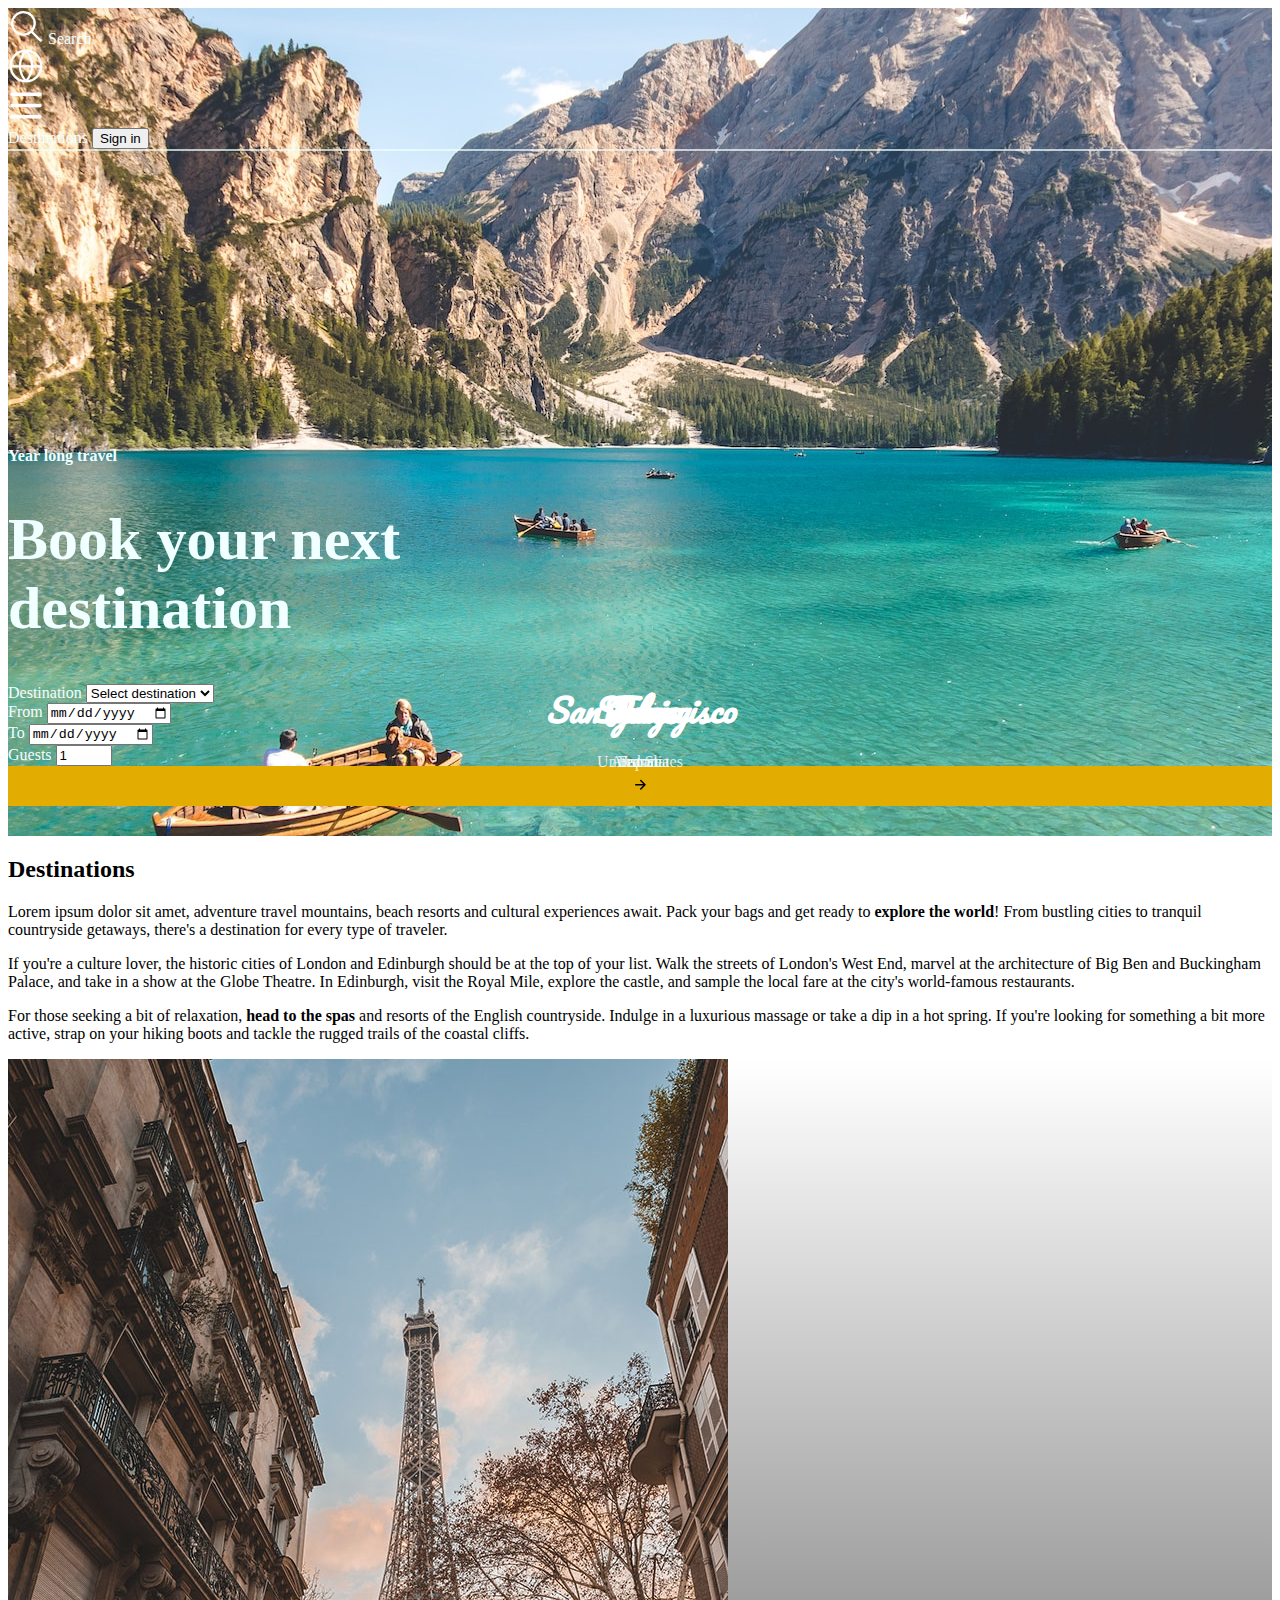
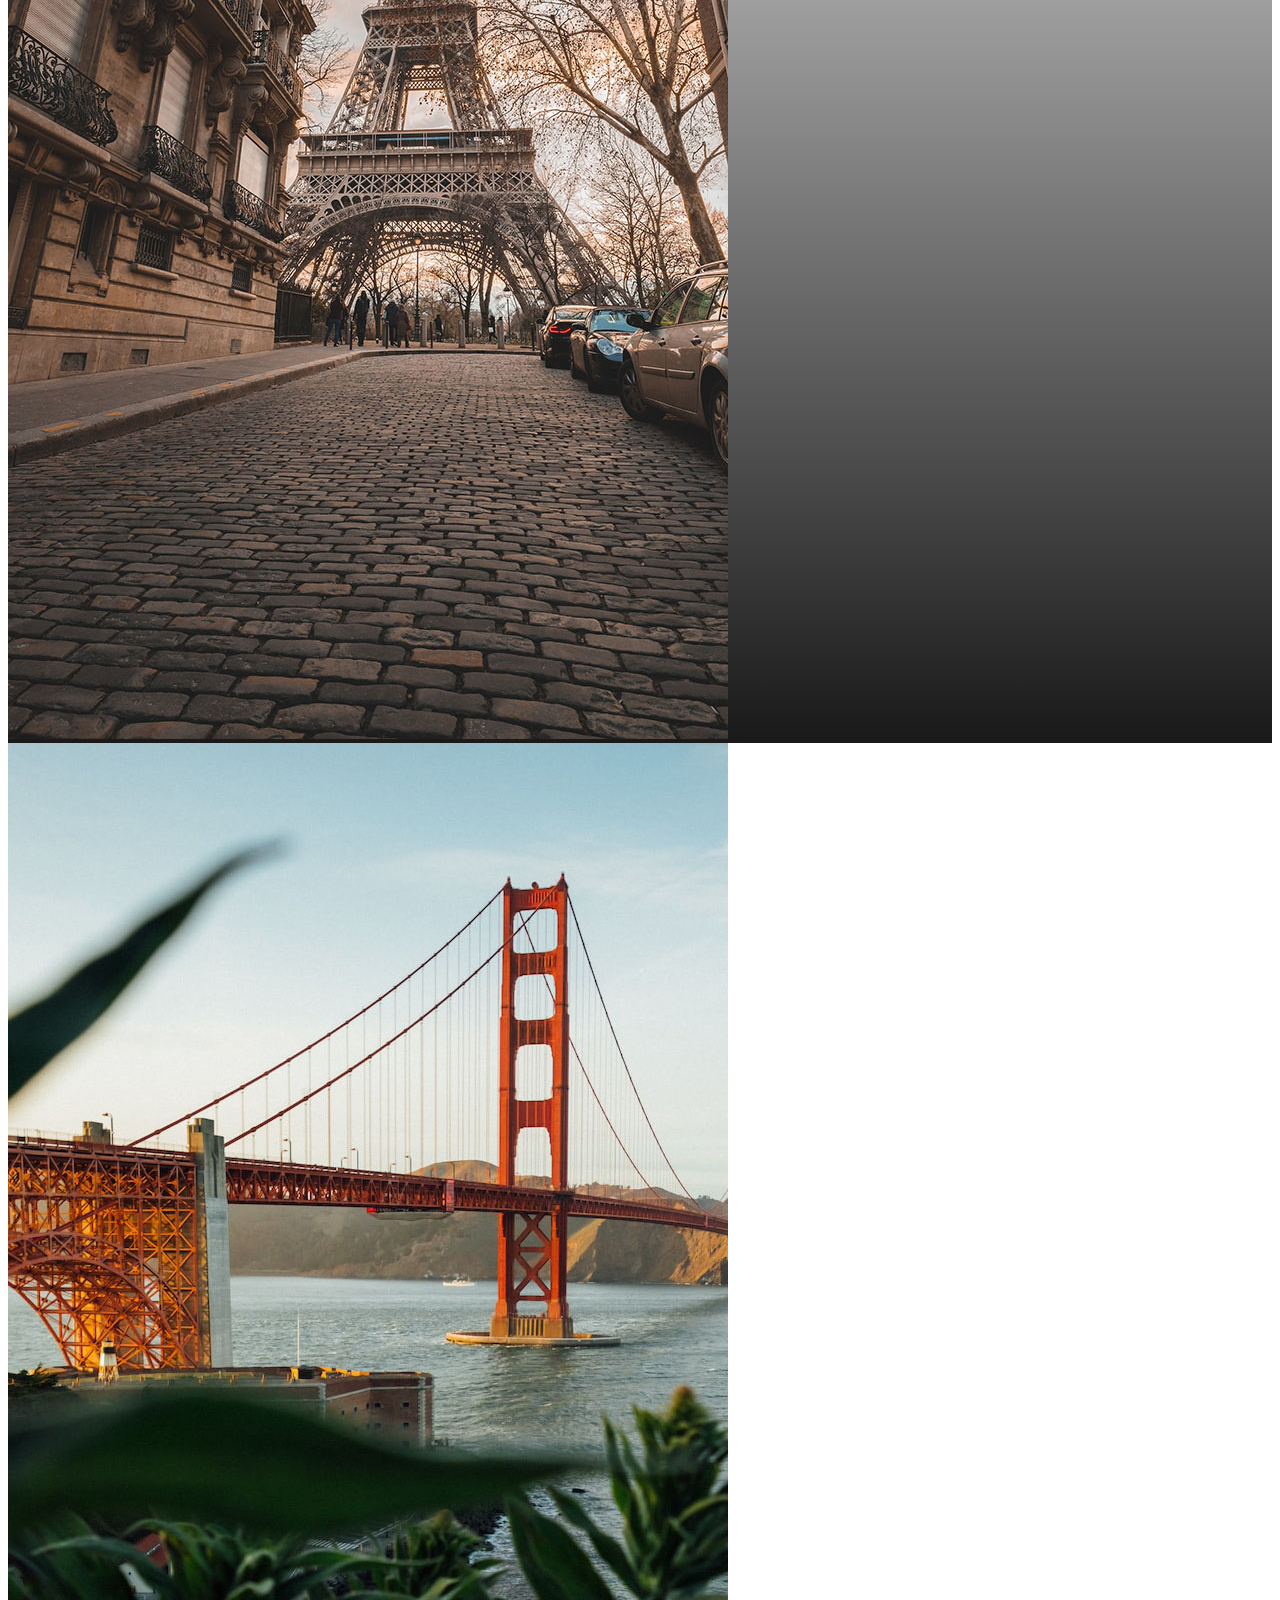
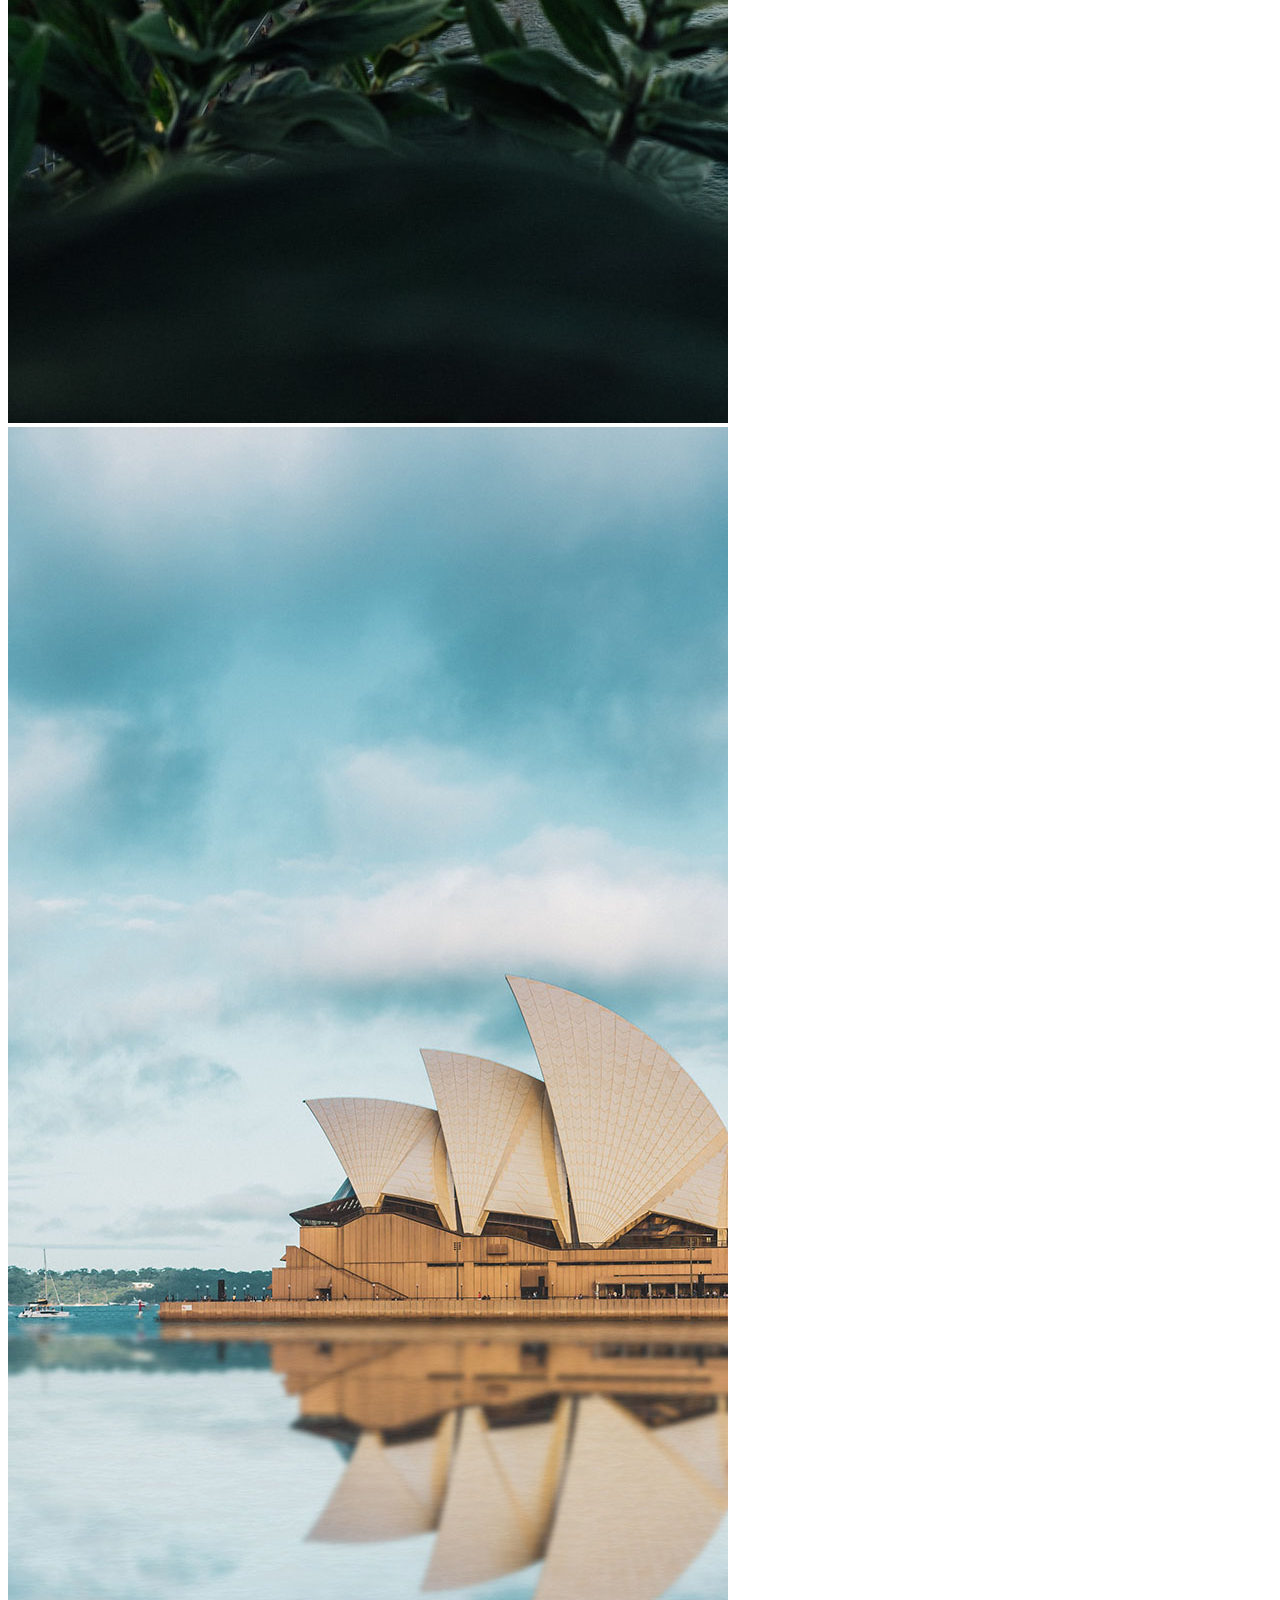
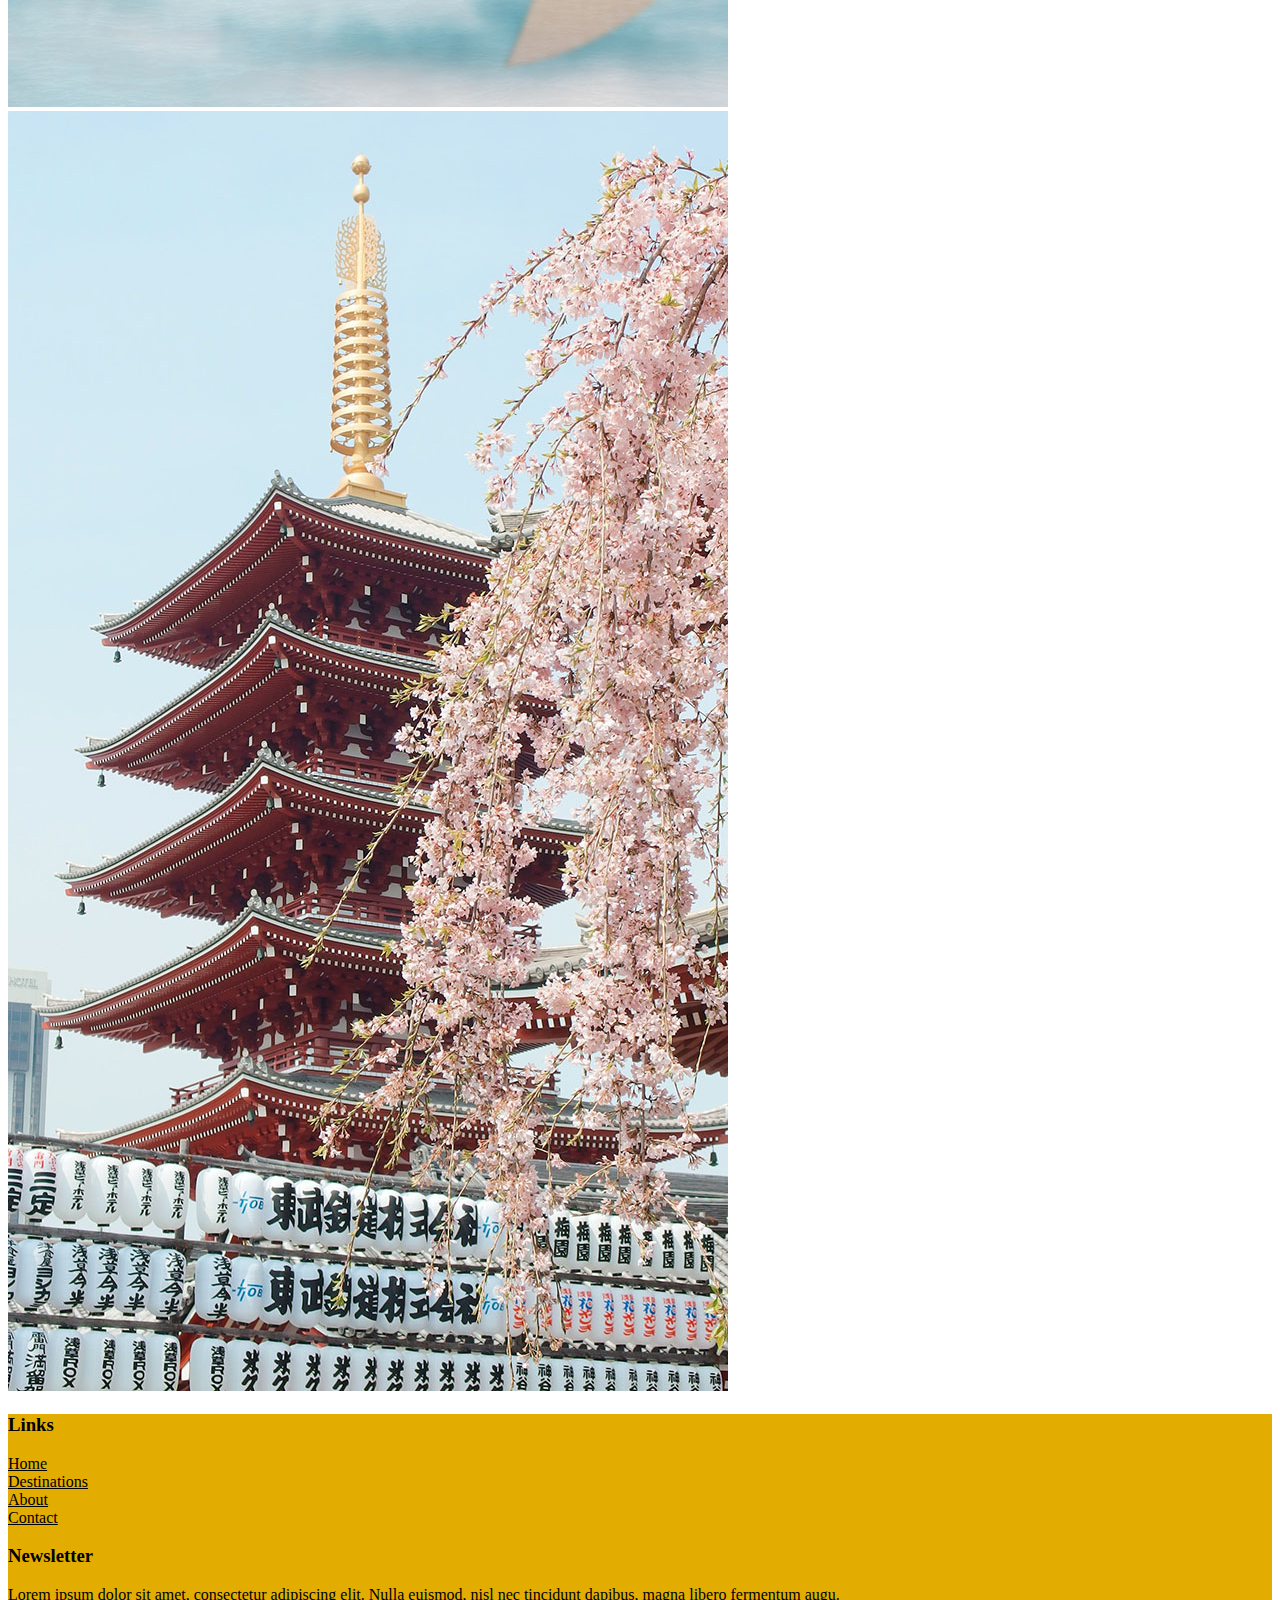
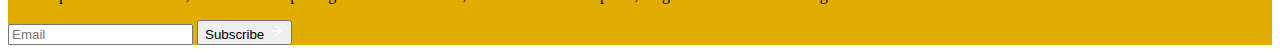
==== index.html @ 5fdc63c2 "Add files via upload" ====
<!DOCTYPE html>
<html lang="en">
  <head>
    <meta charset="utf-8">
    <meta name="viewport" content="width=device-width, initial-scale=1">
    <title>Travel agency: Homepage</title>
    <meta name="description" content="Travel agency: Homepage">
    <meta name="author" content="Arnas Kvedaravicius">
    <link
      href="https://cdn.jsdelivr.net/npm/bootstrap@5.2.3/dist/css/bootstrap.min.css"
      rel="stylesheet"
      integrity="sha384-rbsA2VBKQhggwzxH7pPCaAqO46MgnOM80zW1RWuH61DGLwZJEdK2Kadq2F9CUG65"
      crossorigin="anonymous"
    >
    <link
      href="https://fonts.googleapis.com/css?family=Dancing+Script&family=Montserrat:400,700&&display=swap"
      rel="stylesheet"
    >
    <link href="./css/header.css" rel="stylesheet" type="text/css">
    <link href="./css/destinations.css" rel="stylesheet" type="text/css">
    <link href="./css/footer.css" rel="stylesheet" type="text/css">
    <link rel="preconnect" href="https://fonts.googleapis.com">
    <link rel="preconnect" href="https://fonts.gstatic.com" crossorigin>
    <link href="https://fonts.googleapis.com/css2?family=Pacifico&display=swap" rel="stylesheet">
  </head>
  <body>
    <header class="header-background">
      <div class="container">
        <div class="row py-4 gy-5 row-separator">
          <div class="col">
            <img src="./icons/search-white.svg" alt="Search">
            <label for="Search" name="search">Search</label>
          </div>
          <div class="col text-center">
            <img src="./icons/globe-white.svg" alt="Logo">    
          </div>
          <div class="col text-end d-lg-none">
            <img id="menu" src="./icons/three-bars-white.svg" alt="Menu">
          </div>
          <div class="col-lg text-end  d-none d-lg-block">
            <label for="destinations">Destinations</label>
            <button class="btn btn-light rounded-5">Sign in</button>
          </div>
        </div>
        <div class="row row-gap">
          <div class="col">
            Year long travel
          </div>
        </div>
        <div class="row fade-in">
          <h1>
            Book your next<br>
            destination
          </h1>
        </div>
        <div class="row">
          <div class="col-12 col-lg-3">
            <label for="destination" class="form-label">Destination</label>
            <select class="form-select" id="destination" name="destination" required>
              <option selected hidden>Select destination</option>
              <option value="paris">Paris</option>
              <option value="tokyo">Tokyo</option>
              <option value="sydney">Sydney</option>
              <option value="san francisco">San Francisco</option>
            </select>
          </div>
          <div class="col-4 col-lg-3">
            <label for="from" class="form-label">From</label>
            <input type="date" class="form-control" name="from" id="from" required>
          </div>
          <div class="col-4 col-lg-3">
            <label for="to" class="form-label">To</label>
            <input type="date" class="form-control" name="to" id="to" required>
          </div>
          <div class="col-4 col-lg-2">
            <label for="guests" class="form-label">Guests</label>
            <input type="number" class="form-control" name="guests" id="guests" value="1" min="1" max="10" required>
          </div>
          <div class="col-12 col-lg-1 gy-4 align-self-end">
            <button class="rounded-5 submit-button" type="submit">
              <img src="icons/arrow-right.svg" alt="submit button">
            </button>
          </div>
        </div>
      </div>
    </header>
    <section>
      <div class="container py-5">
        <div class="row py-3">
          <h2 id="destinations">Destinations</h2>
        </div>
        <div class="row py-3">
          <div class="col-12 col-lg-4">
            <p>
              Lorem ipsum dolor sit amet, adventure travel mountains, beach
              resorts and cultural experiences await. Pack your bags and get
              ready to <strong>explore the world</strong>! From bustling cities to tranquil
              countryside getaways, there's a destination for every type of
              traveler.
            </p>
          </div>
          <div class="col-12 col-lg-4">
            <p>
              If you're a culture lover, the historic cities of London and
              Edinburgh should be at the top of your list. Walk the streets 
              of London's West End, marvel at the architecture of Big Ben 
              and Buckingham Palace, and take in a show at the Globe Theatre. 
              In Edinburgh, visit the Royal Mile, explore the castle, and
              sample the local fare at the city's world-famous restaurants.
            </p>
          </div>
          <div class="col-12 col-lg-4">
            <p>
              For those seeking a bit of relaxation, <strong>head to the spas</strong> and
              resorts of the English countryside. Indulge in a luxurious
              massage or take a dip in a hot spring. If you're looking for
              something a bit more active, strap on your hiking boots and
              tackle the rugged trails of the coastal cliffs.
            </p>
          </div>
      </div>
      <div class="row gy-3 gx-3">
        <div class="col-6 col-lg-3">
          <div class="position-relative img-gradient">
            <img src="images/destinations/paris.jpg" class="img-fluid rounded-4" alt="paris">
            <div class="text-overlay">
              <h2>Paris</h2>
              <p>France</p>
            </div>
          </div>
        </div>
        <div class="col-6 col-lg-3">
          <div class="position-relative">
            <img src="images/destinations/san-francisco.jpg" class="img-fluid rounded-4" alt="san francisco">
            <div class="text-overlay">
              <h2>San Francisco</h2>
              <p>United States</p>
            </div>
          </div>
        </div>
        <div class="col-6 col-lg-3">
          <div class="position-relative">
            <img src="images/destinations/sydney.jpg" class="img-fluid rounded-4" alt="sydney">
            <div class="text-overlay">
              <h2>Sydney</h2>
              <p>Australia</p>
            </div>
          </div>
        </div>
        <div class="col-6 col-lg-3">
          <div class="position-relative">
            <img src="images/destinations/tokyo.jpg" class="img-fluid rounded-4" alt="tokyo">
            <div class="text-overlay">
              <h2>Tokyo</h2>
              <p>Japan</p>
            </div>
          </div>
        </div>
      </div>
    </div>
    </section>
    <footer>
      <div class="container py-5">
        <div class="row gy-2">
          <div class="col-12 col-lg-6 py-2">
            <h3>Links</h3>
            <a href="#menu">Home</a><br>
            <a href="#destinations">Destinations</a><br>
            <a href="">About</a><br>
            <a href="">Contact</a><br>
          </div>
          <div class="col-12 col-lg-6">
            <h3>Newsletter</h3>
            <p>
              Lorem ipsum dolor sit amet, consectetur adipiscing elit. Nulla
              euismod, nisl nec tincidunt dapibus, magna libero fermentum augu.
            </p>
            <div class="input-group mb-3">
              <input type="email" class="form-control" placeholder="Email" aria-label="email input" aria-describedby="newsletter email form" required>
              <button class="btn btn-success" type="button" id="email-submit">
                Subscribe
                <img src="icons/arrow-right-white.svg" alt="right arrow">
              </button>
            </div>            
          </div>
        </div>
      </div>
    </footer>
  </body>
</html>
---- css/header.css ----
.header-background {
    background-image: url('../images/header.jpg');
    background-size: auto;
    background-repeat: no-repeat;
    background-position: center;
}

header .container {
    color: azure;
    padding-bottom: 30px;
}

header .container .row:first-child img {
    width: 36px;
    height: auto;
}

header .container h1 {
    font-size: 60px;
}

.row-separator {
    border-bottom: 2px solid rgba(240, 255, 255, 0.7);
}

.row-gap {
    min-height: 30cap;
    align-content: flex-end;
}

header .container .row:nth-child(2),
header .container .row:nth-child(3) h1 {
    font-weight: bold;
}

.submit-button {
    background-color: rgb(226, 173, 0);
    width: 100%;
    min-height: 40px;
    border: none;
}

html {
    scroll-behavior: smooth;
}

@keyframes fade-in {
    0% { opacity: 0; }
    100% { opacity: 1; }
}

.fade-in {
    animation: fade-in 1s ease-in-out;
}
---- css/destinations.css ----
.text-overlay {
  position: absolute;
  top: 80%;
  left: 50%;
  transform: translate(-50%, -50%);
  color: white;
  text-align: center;
}

.text-overlay h2 {
  text-wrap: nowrap;
  font-size: 2em;
  font-family: "Pacifico", "Comics Sans MS", cursive;
  font-style: italic;
  margin-bottom: 5px;
}

.text-overlay p {
  color: rgba(255, 255, 255, 0.8);
}

.img-gradient {
  background: linear-gradient(to bottom, rgba(0, 0, 0, 0), rgba(0, 0, 0, 0.9));
}
---- css/footer.css ----
footer {
    background-color: rgb(226, 173, 0);
}

footer a {
    color: black;
}
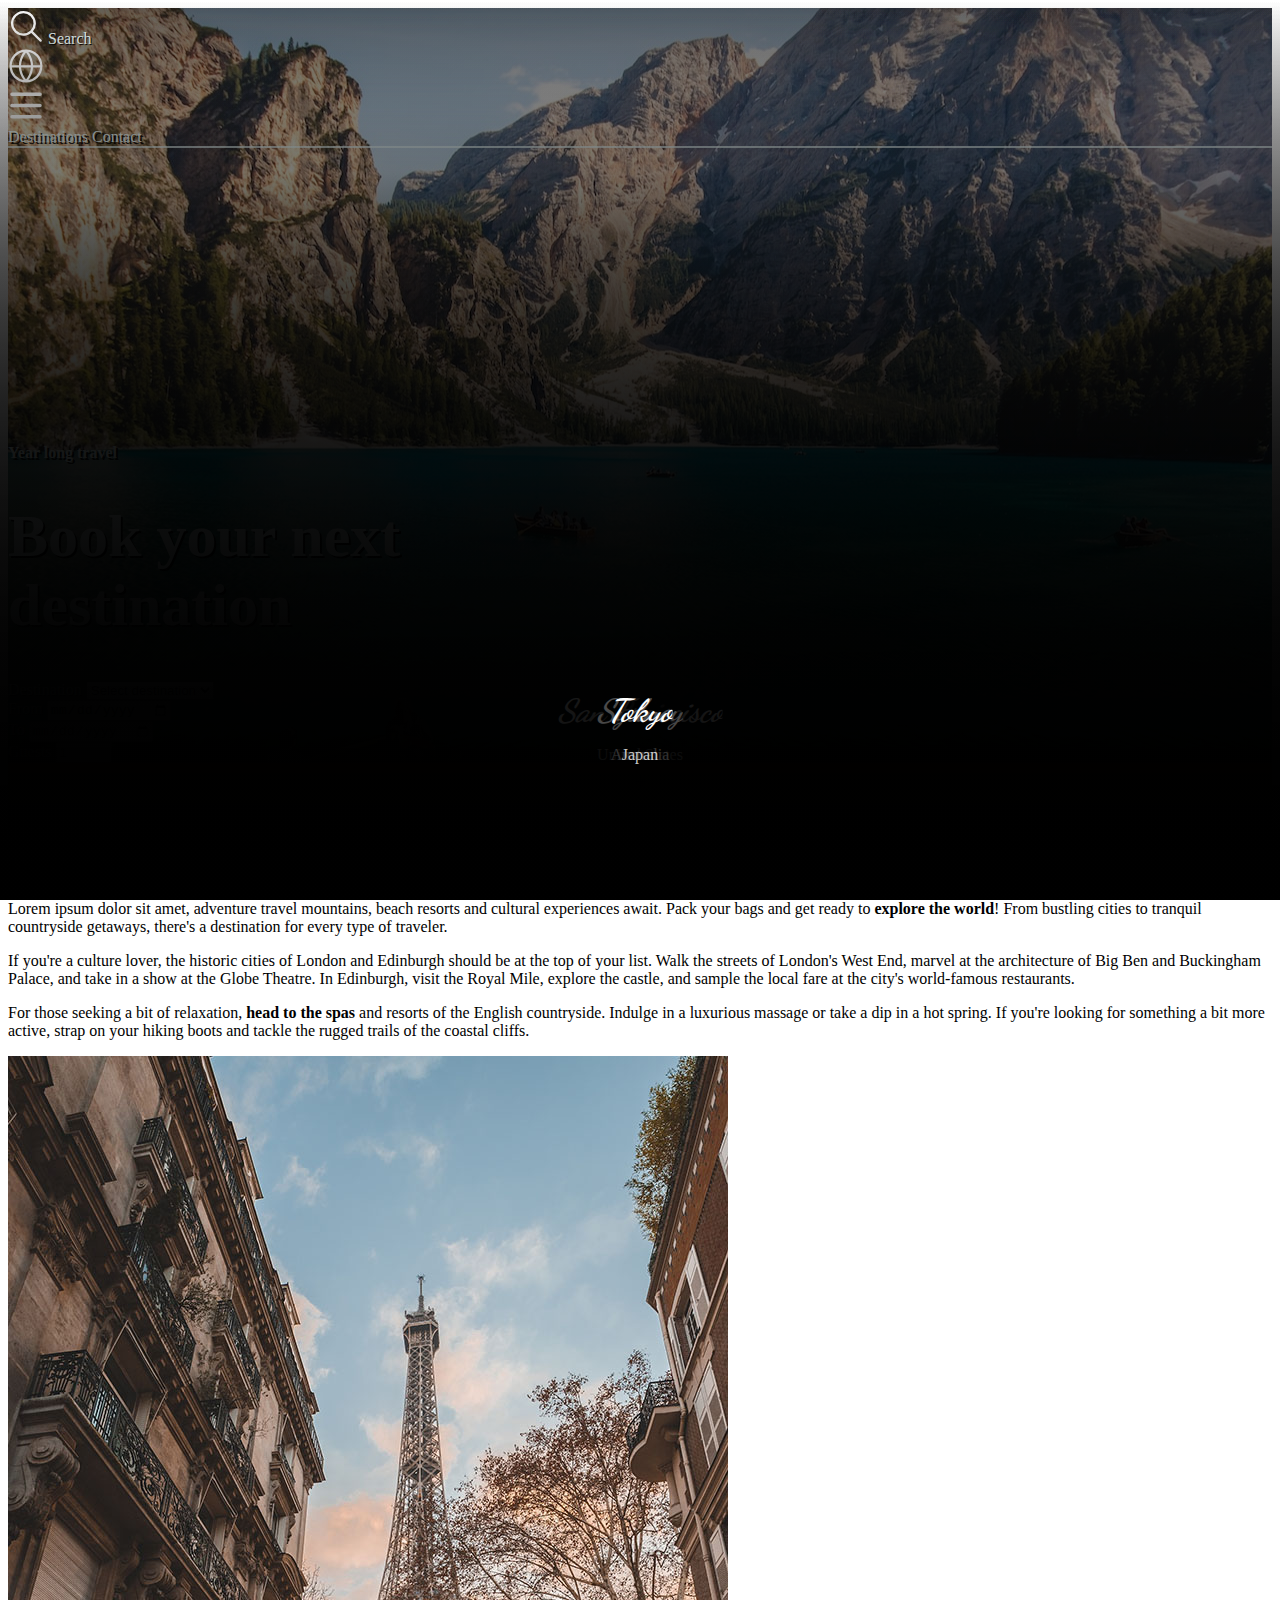
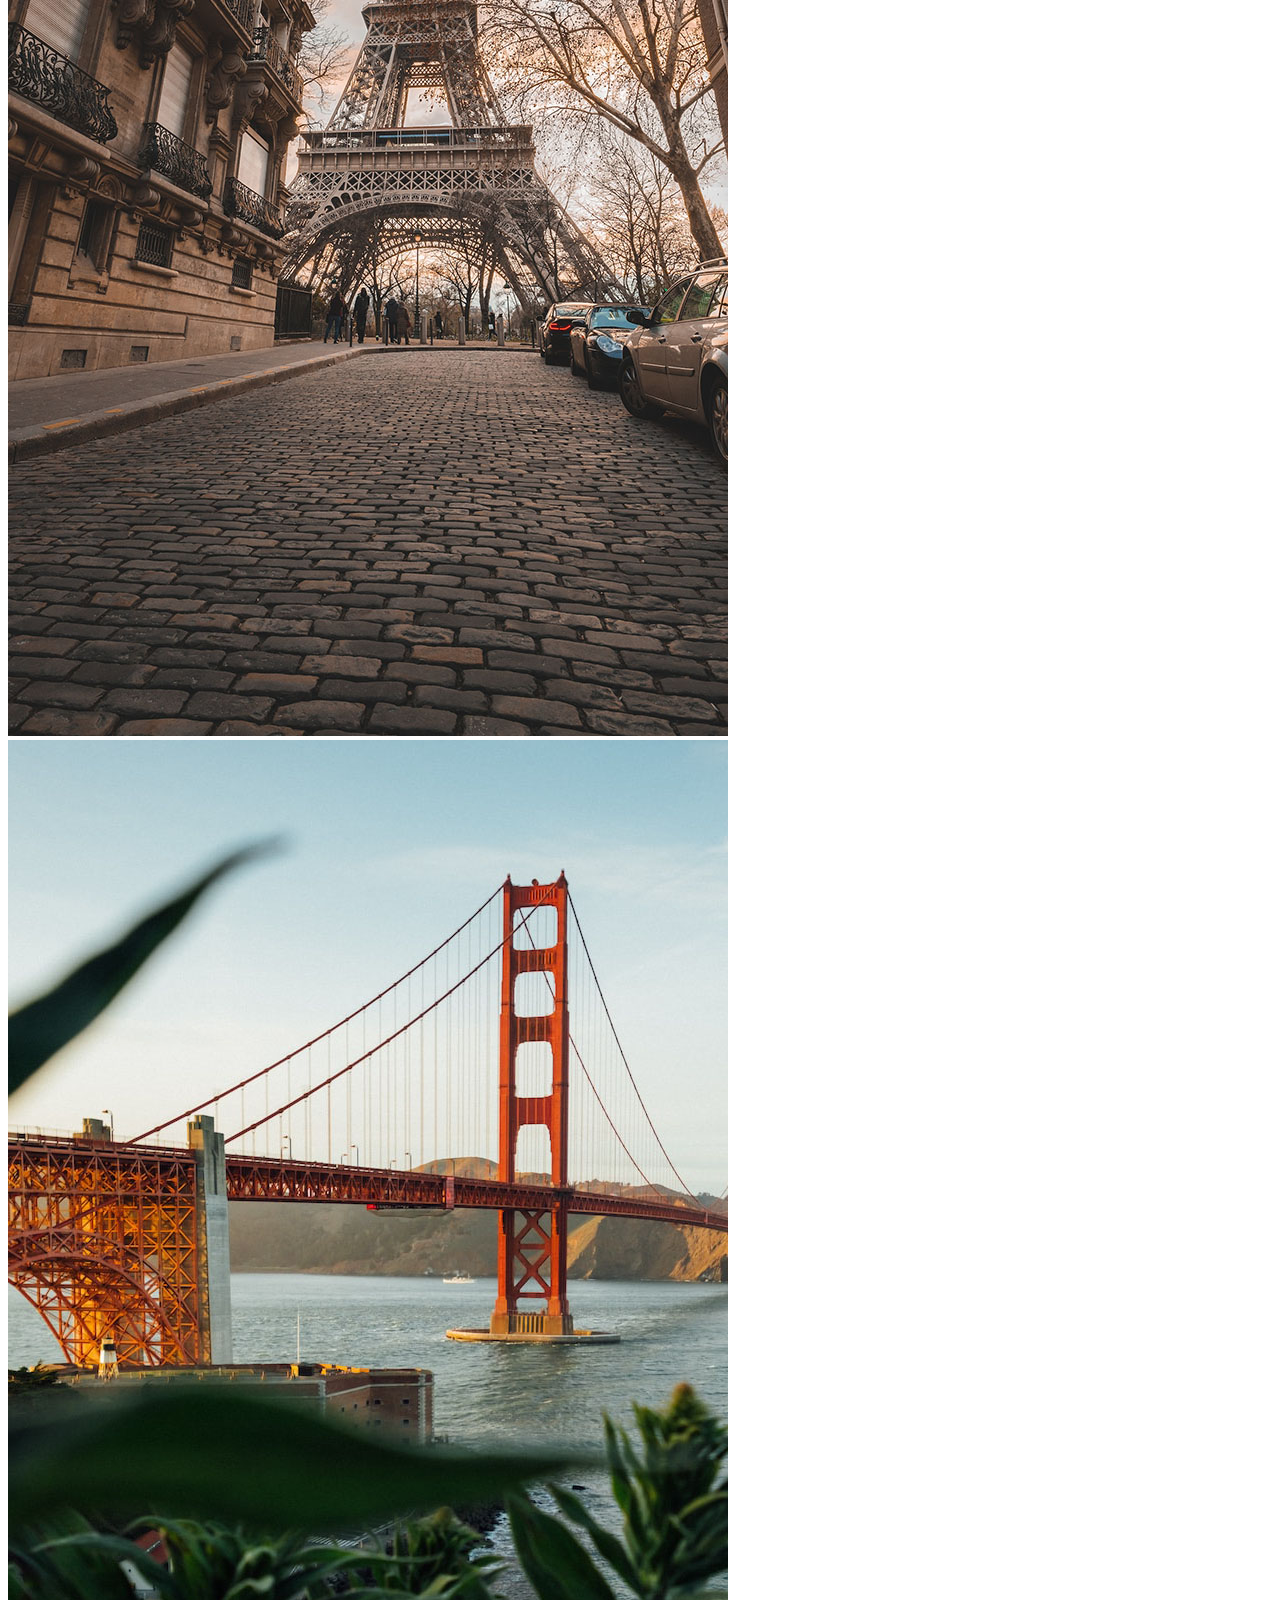
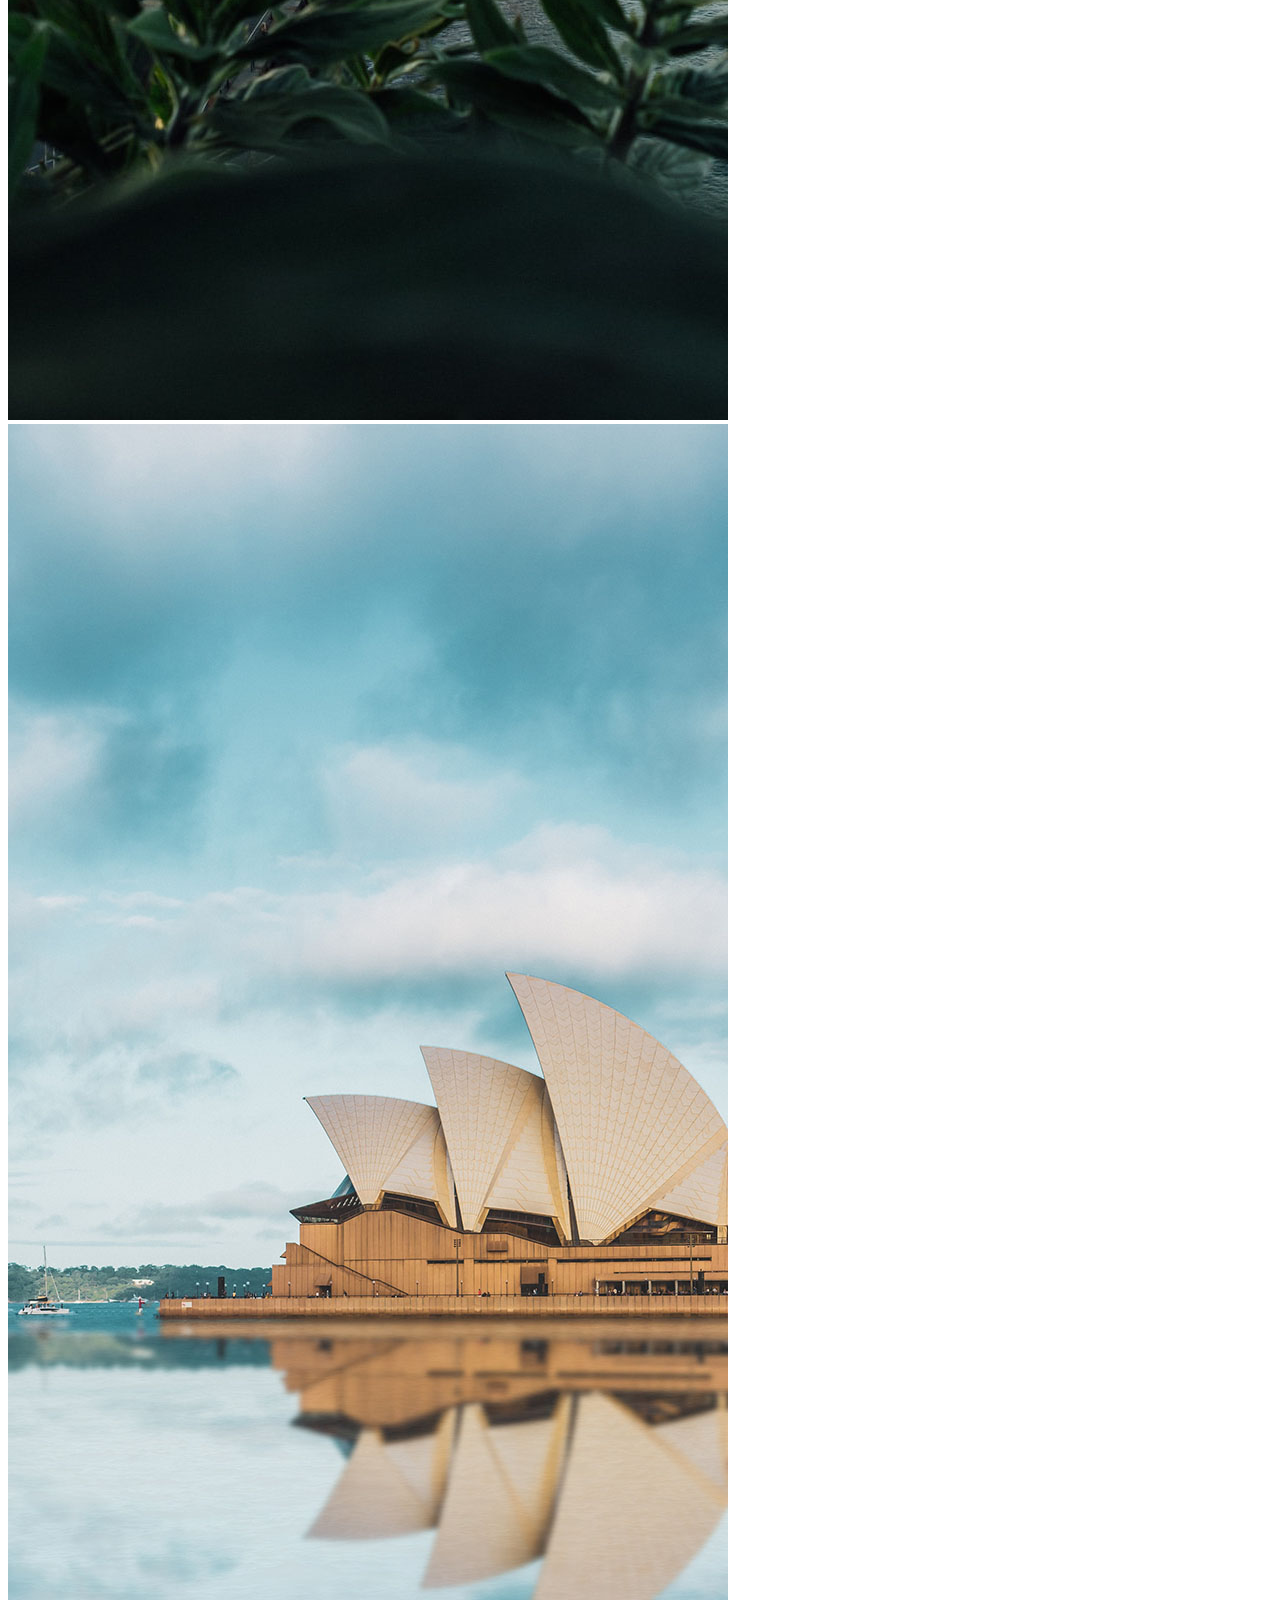
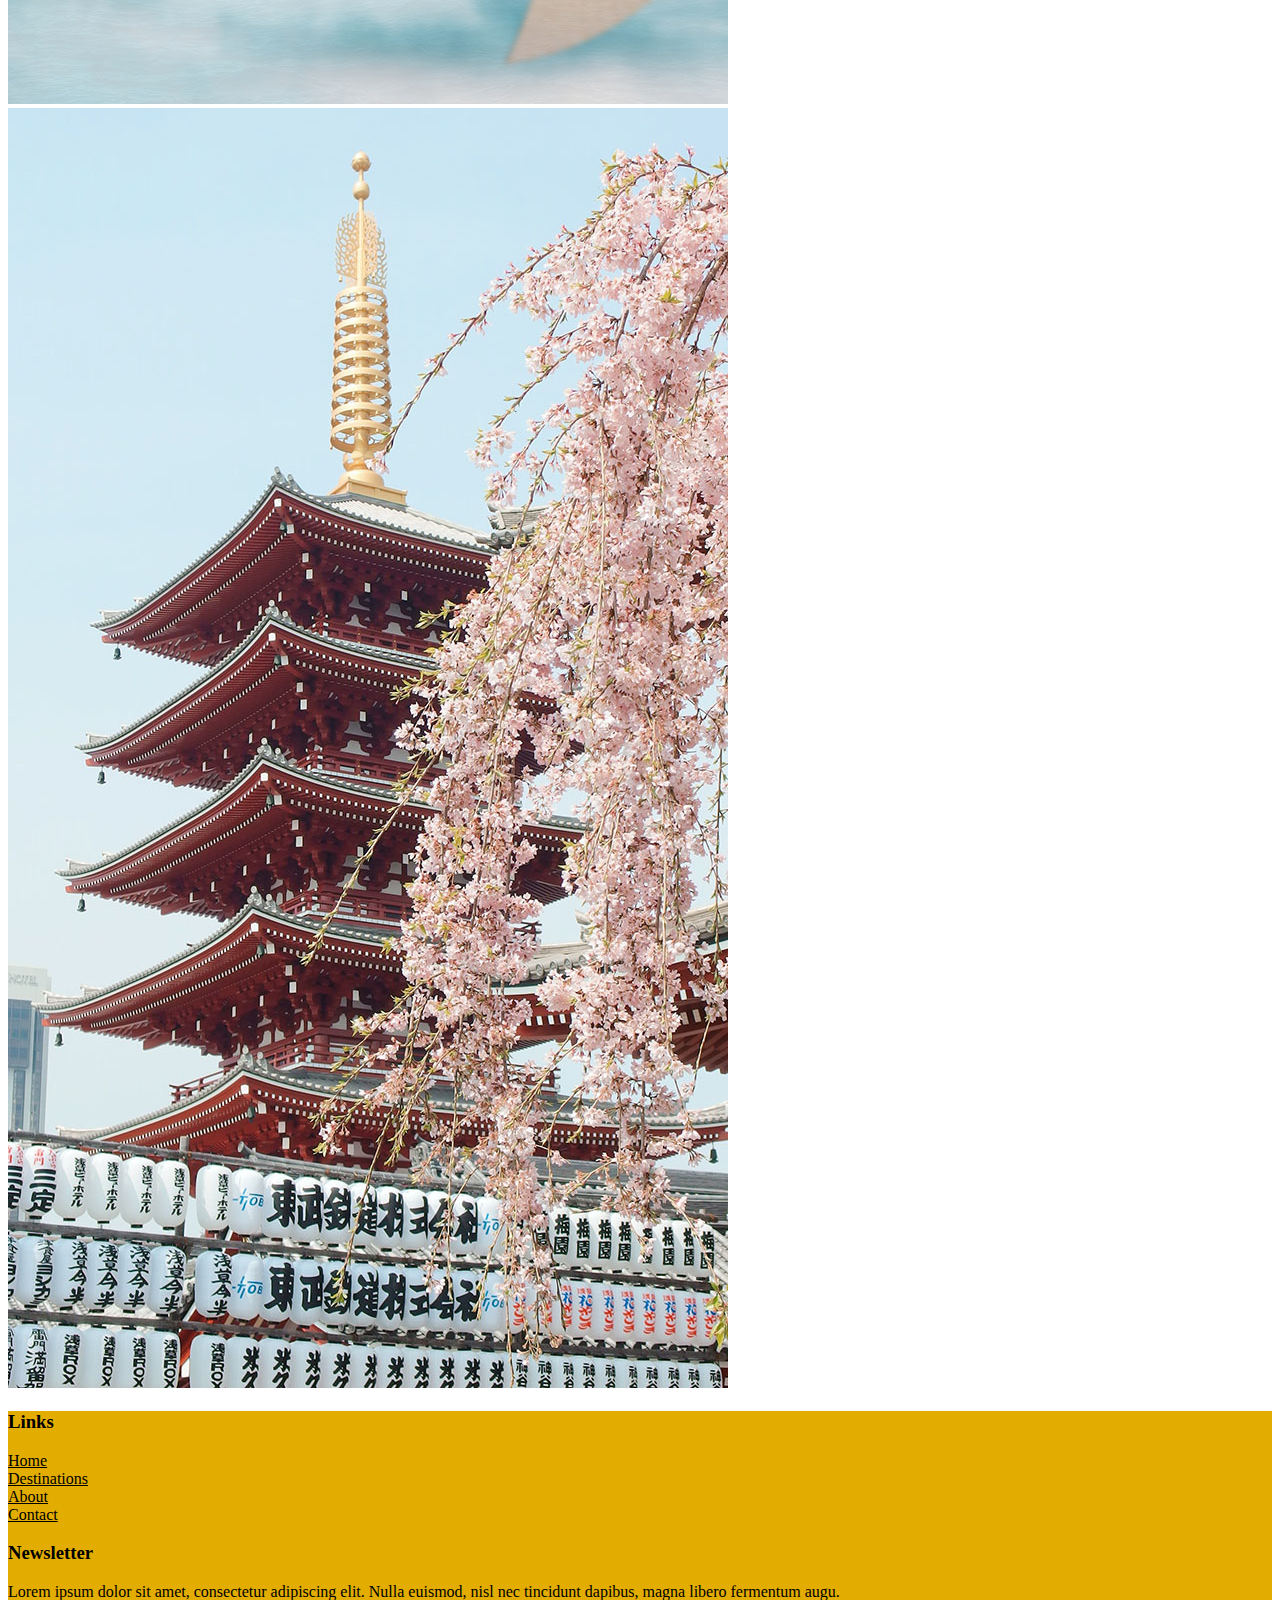
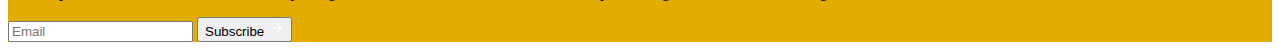
==== commit 05995159: "finished up the contact form and destinations pages" ====
--- a/index.html
+++ b/index.html
@@ -16,15 +16,13 @@
       href="https://fonts.googleapis.com/css?family=Dancing+Script&family=Montserrat:400,700&&display=swap"
       rel="stylesheet"
     >
+    <link rel="stylesheet" href="css/variables.css">
     <link href="./css/header.css" rel="stylesheet" type="text/css">
     <link href="./css/destinations.css" rel="stylesheet" type="text/css">
     <link href="./css/footer.css" rel="stylesheet" type="text/css">
-    <link rel="preconnect" href="https://fonts.googleapis.com">
-    <link rel="preconnect" href="https://fonts.gstatic.com" crossorigin>
-    <link href="https://fonts.googleapis.com/css2?family=Pacifico&display=swap" rel="stylesheet">
   </head>
   <body>
-    <header class="header-background">
+    <header class="menu header-background">
       <div class="container">
         <div class="row py-4 gy-5 row-separator">
           <div class="col">
@@ -38,8 +36,9 @@
             <img id="menu" src="./icons/three-bars-white.svg" alt="Menu">
           </div>
           <div class="col-lg text-end  d-none d-lg-block">
-            <label for="destinations">Destinations</label>
-            <button class="btn btn-light rounded-5">Sign in</button>
+            <a href="destinations.html" type="button" class="btn btn-link" id="destinations">Destinations</a>
+            <a href="contact.html" type="button" class="btn btn-link" id="contact">Contact</a>
+            <!-- <button class="btn btn-light rounded-5 border-light">Sign in</button> -->
           </div>
         </div>
         <div class="row row-gap">
@@ -53,11 +52,11 @@
             destination
           </h1>
         </div>
-        <div class="row">
+        <form class="row">
           <div class="col-12 col-lg-3">
             <label for="destination" class="form-label">Destination</label>
             <select class="form-select" id="destination" name="destination" required>
-              <option selected hidden>Select destination</option>
+              <option disabled selected hidden>Select destination</option>
               <option value="paris">Paris</option>
               <option value="tokyo">Tokyo</option>
               <option value="sydney">Sydney</option>
@@ -77,17 +76,19 @@
             <input type="number" class="form-control" name="guests" id="guests" value="1" min="1" max="10" required>
           </div>
           <div class="col-12 col-lg-1 gy-4 align-self-end">
-            <button class="rounded-5 submit-button" type="submit">
-              <img src="icons/arrow-right.svg" alt="submit button">
+            <button class="btn btn-warning rounded-5 submit-button" type="submit">
+              <img src="icons/arrow-right.svg" alt="arrow">
             </button>
           </div>
-        </div>
+        </form>
       </div>
     </header>
     <section>
       <div class="container py-5">
         <div class="row py-3">
-          <h2 id="destinations">Destinations</h2>
+          <h2>
+              Destinations
+          </h2>
         </div>
         <div class="row py-3">
           <div class="col-12 col-lg-4">
@@ -121,38 +122,42 @@
       </div>
       <div class="row gy-3 gx-3">
         <div class="col-6 col-lg-3">
-          <div class="position-relative img-gradient">
-            <img src="images/destinations/paris.jpg" class="img-fluid rounded-4" alt="paris">
+          <div class="position-relative">
+            <img src="images/destinations/paris.jpg" class="img-fluid rounded-4" alt="eiffel tower">
+            <div class="img-gradient rounded-4"></div>
             <div class="text-overlay">
-              <h2>Paris</h2>
-              <p>France</p>
+              <p class="city">Paris</p>
+              <p class="country">France</p>
             </div>
           </div>
         </div>
         <div class="col-6 col-lg-3">
           <div class="position-relative">
-            <img src="images/destinations/san-francisco.jpg" class="img-fluid rounded-4" alt="san francisco">
+            <img src="images/destinations/san-francisco.jpg" class="img-fluid rounded-4" alt="golden gate bridge">
+            <div class="img-gradient rounded-4"></div>
             <div class="text-overlay">
-              <h2>San Francisco</h2>
-              <p>United States</p>
+              <p class="city">San Francisco</p>
+              <p class="country">United States</p>
             </div>
           </div>
         </div>
         <div class="col-6 col-lg-3">
           <div class="position-relative">
-            <img src="images/destinations/sydney.jpg" class="img-fluid rounded-4" alt="sydney">
+            <img src="images/destinations/sydney.jpg" class="img-fluid rounded-4" alt="sydney opera house">
+            <div class="img-gradient rounded-4"></div>
             <div class="text-overlay">
-              <h2>Sydney</h2>
-              <p>Australia</p>
+              <p class="city">Sydney</p>
+              <p class="country">Australia</p>
             </div>
           </div>
         </div>
         <div class="col-6 col-lg-3">
           <div class="position-relative">
-            <img src="images/destinations/tokyo.jpg" class="img-fluid rounded-4" alt="tokyo">
+            <img src="images/destinations/tokyo.jpg" class="img-fluid rounded-4" alt="tokyo metropolitan">
+            <div class="img-gradient rounded-4"></div>
             <div class="text-overlay">
-              <h2>Tokyo</h2>
-              <p>Japan</p>
+              <p class="city">Tokyo</p>
+              <p class="country">Japan</p>
             </div>
           </div>
         </div>
@@ -165,9 +170,9 @@
           <div class="col-12 col-lg-6 py-2">
             <h3>Links</h3>
             <a href="#menu">Home</a><br>
-            <a href="#destinations">Destinations</a><br>
+            <a href="destinations.html">Destinations</a><br>
             <a href="">About</a><br>
-            <a href="">Contact</a><br>
+            <a href="contact.html">Contact</a><br>
           </div>
           <div class="col-12 col-lg-6">
             <h3>Newsletter</h3>
@@ -175,13 +180,13 @@
               Lorem ipsum dolor sit amet, consectetur adipiscing elit. Nulla
               euismod, nisl nec tincidunt dapibus, magna libero fermentum augu.
             </p>
-            <div class="input-group mb-3">
-              <input type="email" class="form-control" placeholder="Email" aria-label="email input" aria-describedby="newsletter email form" required>
-              <button class="btn btn-success" type="button" id="email-submit">
+            <form class="input-group mb-3">
+              <input type="email" class="form-control" placeholder="Email" required>
+              <button class="btn btn-success" type="submit">
                 Subscribe
                 <img src="icons/arrow-right-white.svg" alt="right arrow">
               </button>
-            </div>            
+            </form>            
           </div>
         </div>
       </div>
--- a/css/variables.css
+++ b/css/variables.css
@@ -0,0 +1,4 @@
+:root {
+    --the-yellow: rgb(226, 173, 0);
+    --main-text: rgb(240, 255, 255);
+}--- a/css/header.css
+++ b/css/header.css
@@ -1,21 +1,41 @@
 .header-background {
-    background-image: url('../images/header.jpg');
+    background-image:
+    linear-gradient(to bottom,rgba(0, 0, 0, 0.6) 0%,rgba(0, 0, 0, 0) 20%),
+    linear-gradient(to bottom,rgba(0, 0, 0, 0) 60%,rgba(0, 0, 0, 0.7) ),
+    url('../images/header.jpg');
     background-size: auto;
     background-repeat: no-repeat;
     background-position: center;
 }
 
-header .container {
-    color: azure;
+.header-background label, 
+.header-background h3 {
+    text-shadow: 1px 1px 0 rgba(0, 0, 0, 0.9)
+}
+
+#destinations,
+#contact {
+    text-decoration: none;
+    color: var(--main-text);
+    text-shadow: 2px 2px 0 rgba(0, 0, 0, 0.9)
+}
+
+#destinations:hover,
+#contact:hover {
+    color: gainsboro;
+}
+
+.menu .container {
+    color: var(--main-text);
     padding-bottom: 30px;
 }
 
-header .container .row:first-child img {
+.menu .container .row:first-child img {
     width: 36px;
     height: auto;
 }
 
-header .container h1 {
+.menu .container h1 {
     font-size: 60px;
 }
 
@@ -31,10 +51,11 @@
 header .container .row:nth-child(2),
 header .container .row:nth-child(3) h1 {
     font-weight: bold;
+    text-shadow: 2px 2px 0 rgba(0, 0, 0, 0.9)
 }
 
 .submit-button {
-    background-color: rgb(226, 173, 0);
+    background-color: var(--the-yellow);
     width: 100%;
     min-height: 40px;
     border: none;
@@ -51,4 +72,8 @@
 
 .fade-in {
     animation: fade-in 1s ease-in-out;
+}
+
+.rotate-y {
+    transform: rotateY(180deg);
 }--- a/css/destinations.css
+++ b/css/destinations.css
@@ -5,20 +5,28 @@
   transform: translate(-50%, -50%);
   color: white;
   text-align: center;
+  text-decoration: none;
 }
 
-.text-overlay h2 {
-  text-wrap: nowrap;
-  font-size: 2em;
-  font-family: "Pacifico", "Comics Sans MS", cursive;
+.text-overlay .city {
+  white-space: nowrap;
+  overflow: hidden;
+  font-weight: bold;
+  font-size: 2rem;
+  font-family: "Dancing Script", "Comics Sans MS", cursive;
   font-style: italic;
   margin-bottom: 5px;
 }
 
-.text-overlay p {
+.text-overlay .country {
   color: rgba(255, 255, 255, 0.8);
 }
 
 .img-gradient {
+  position: absolute;
+  top: 0;
+  left: 0;
+  width: 100%;
+  height: 100%;
   background: linear-gradient(to bottom, rgba(0, 0, 0, 0), rgba(0, 0, 0, 0.9));
 }
